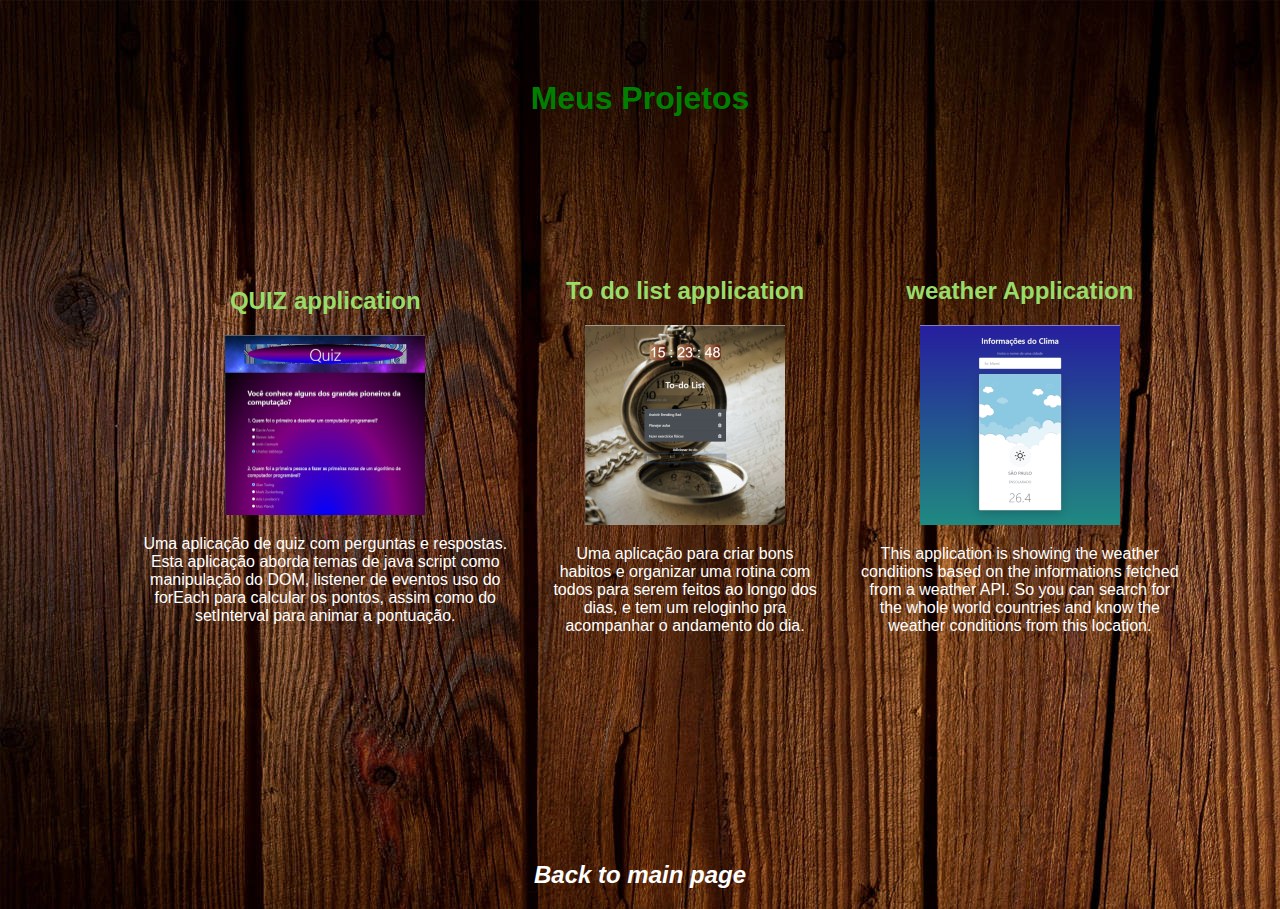
==== projetos/projects.html @ 8588931a "After setting the page on vsCode, pushing it to git to keep improving the page." ====
<!DOCTYPE html>
<html lang="pt-br">

<head>
    <meta charset="UTF-8">
    <meta http-equiv="X-UA-Compatible" content="IE=edge">
    <link rel="stylesheet" href="../style.css">
    <title>projetos</title>
</head>

<body class="project-body">
    <h1 class="project-title">Meus Projetos</h1>
    <section>
        <div class="main-container">
            <div class="sub-container">
                <h2>QUIZ application</h2>
                <a href="https://quizputer.netlify.app" target="_blank">
                    <img class="img-project" src="../img/firstApp-400.png" style="width: 200px;"
                        alt="tela da aplicação">
                </a>
                <p>
                    Uma aplicação de quiz com perguntas e respostas. Esta aplicação aborda temas de java script
                    como manipulação do DOM, listener de eventos uso do forEach para calcular os
                    pontos, assim como do setInterval para animar a pontuação.
                </p>

            </div>
            <div class="sub-container">
                <h2>To do list application</h2>
                <a href="https://timertodolist.netlify.app" target="_blank">
                    <img class="img-project" src="../img/secondApp-400.png" style="width: 200px;"
                        alt="tela da aplicação">
                </a>
                <p>
                    Uma aplicação para criar bons habitos e organizar uma rotina com todos para serem
                    feitos ao longo dos dias, e tem um reloginho pra acompanhar o andamento do dia.
                </p>

            </div>
            <div class="sub-container">
                <h2>weather Application</h2>

                <img class="img-project" src="../img/thirdApp-400.png" style="width: 200px;" alt="">
                <p>
                    This application is showing the weather conditions based on the informations fetched
                    from a weather API. So you can search for the whole world countries and know the weather
                    conditions from this location.
                </p>

            </div>
        </div>

    </section>
    <footer class="project-footer">
        <h2><em><a href="../index.html">Back to main page</a></em></h2>
    </footer>
</body>

</html>
---- style.css ----
body {
    color: white;
    background-image: url(img/robotStation-2000.jpg);
    height: 400px;
    font-family: Arial, Helvetica, sans-serif;
    
}

ul {
    display: flex;
    justify-content: space-between;
    list-style-type: none;
    align-items: center;
    padding: 16px;
}

a {
    color: white;
    text-decoration: none;
}

header img {
    width: 150px;
    height: 150px;
    border-radius: 50%;
    border: 5px solid #5BBE42;

}

.center {
    /* text-align: center; */
    display: flex;
    justify-content: center;
}

h1 {
    color: green;
}

footer img {
    width: 40px;
    height: 40px;
    text-align: center;
}

footer {
    display: flex;
    justify-content: center;
}

footer a {
    margin: 20px;
}

.container {
    padding: 0px 150px;
}

nav a:hover {
    color: green
}

.git-image {
    border-radius: 50%;
}

.linked-image {
    border-radius: 50%;
}

.projects {
    cursor: pointer;
    font-weight: 1000;
    font-size: large;
}

div {
    display: inline-block;
}

.project-body {
    background-image: url(img/woodyBackGround-2000.jpg);
    /* background-size: cover; */
}

h2 {
    color: rgb(152, 221, 106);
}

.main-container {
    display: flex;
    justify-content: center;
    align-items: center;
    justify-content: space-around;
    padding: 90px;
}

.sub-container {
    padding-left: 40px;
    text-align: center;
}

.project-title {
    text-align: center;
    margin-top: 80px;
    margin-bottom: 50px;
    /* padding-left: 80px; */
}

.project-footer {
    margin-top: 100px;
}

.about-me {
    padding-right: 500px;
}

h3 {
    color: #4e7844;
}
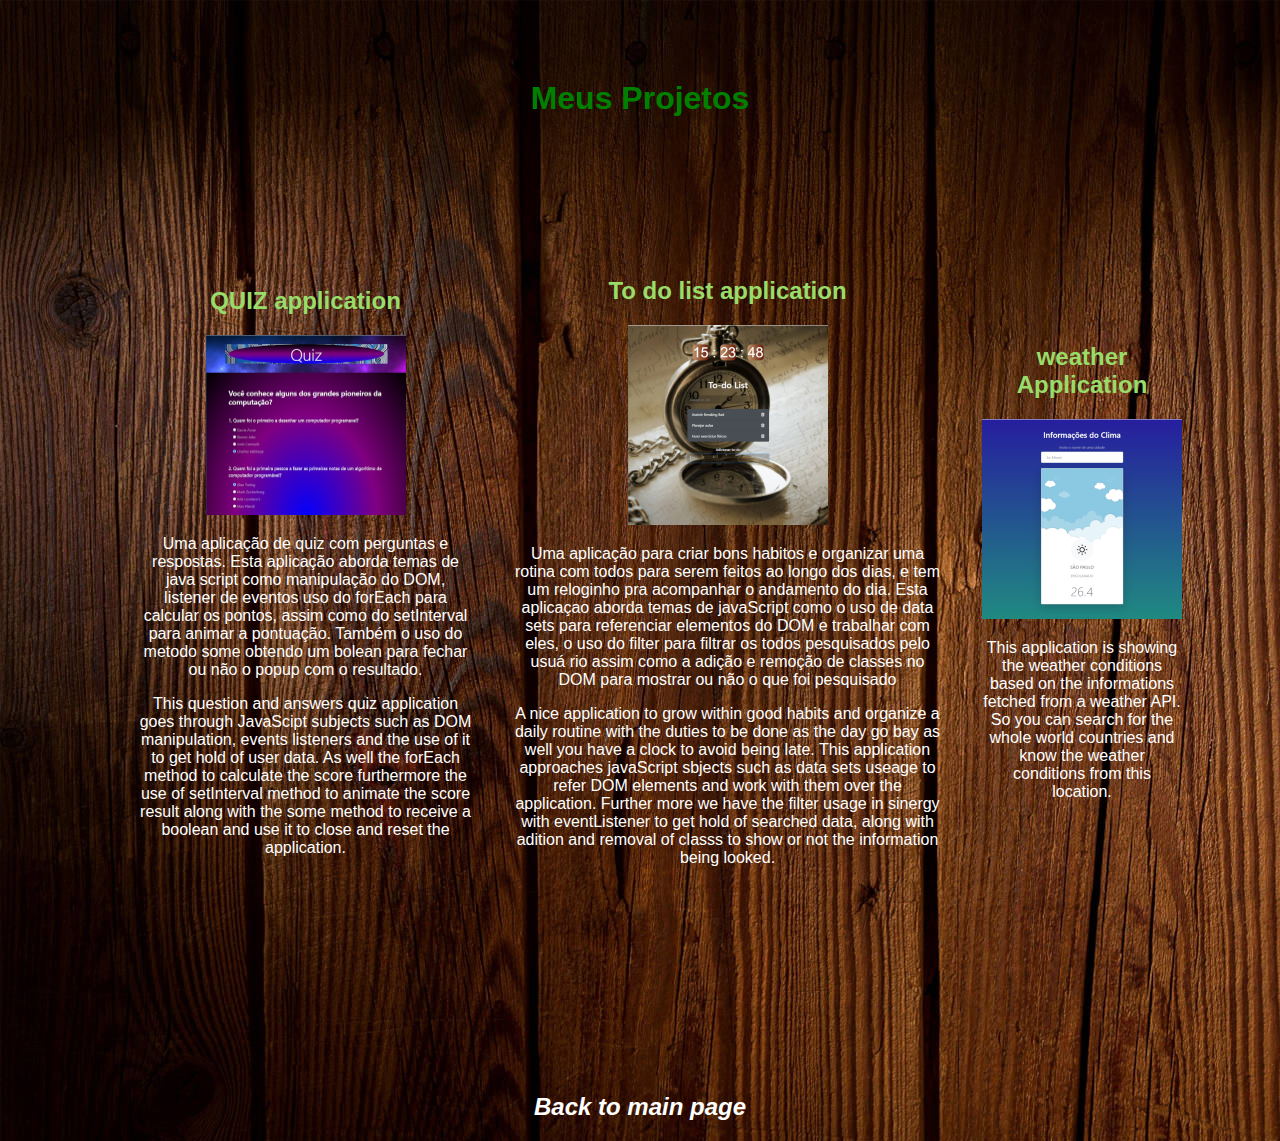
==== commit 09d3cd02: "Editing project paragraphs" ====
--- a/projetos/projects.html
+++ b/projetos/projects.html
@@ -21,7 +21,15 @@
                 <p>
                     Uma aplicação de quiz com perguntas e respostas. Esta aplicação aborda temas de java script
                     como manipulação do DOM, listener de eventos uso do forEach para calcular os
-                    pontos, assim como do setInterval para animar a pontuação.
+                    pontos, assim como do setInterval para animar a pontuação. Também o uso do metodo some
+                    obtendo um bolean para fechar ou não o popup com o resultado.
+                </p>
+                <p>
+                    This question and answers quiz application goes through JavaScipt subjects such as DOM
+                    manipulation, events listeners and the use of it to get hold of user data. As well the
+                    forEach method to calculate the score furthermore the use of setInterval method to animate
+                    the score result along with the some method to receive a boolean and use it to close and
+                    reset the application.
                 </p>
 
             </div>
@@ -33,7 +41,18 @@
                 </a>
                 <p>
                     Uma aplicação para criar bons habitos e organizar uma rotina com todos para serem
-                    feitos ao longo dos dias, e tem um reloginho pra acompanhar o andamento do dia.
+                    feitos ao longo dos dias, e tem um reloginho pra acompanhar o andamento do dia. Esta
+                    aplicaçao aborda temas de javaScript como o uso de data sets para referenciar elementos
+                    do DOM e trabalhar com eles, o uso do filter para filtrar os todos pesquisados pelo usuá
+                    rio assim como a adição e remoção de classes no DOM para mostrar ou não o que foi pesquisado
+                </p>
+                <p>
+                    A nice application to grow within good habits and organize a daily routine with the duties
+                    to be done as the day go bay as well you have a clock to avoid being late. This application
+                    approaches javaScript sbjects such as data sets useage to refer DOM elements and work with
+                    them over the application. Further more we have the filter usage in sinergy with eventListener
+                    to get hold of searched data, along with adition and removal of classs to show or not the
+                    information being looked.
                 </p>
 
             </div>
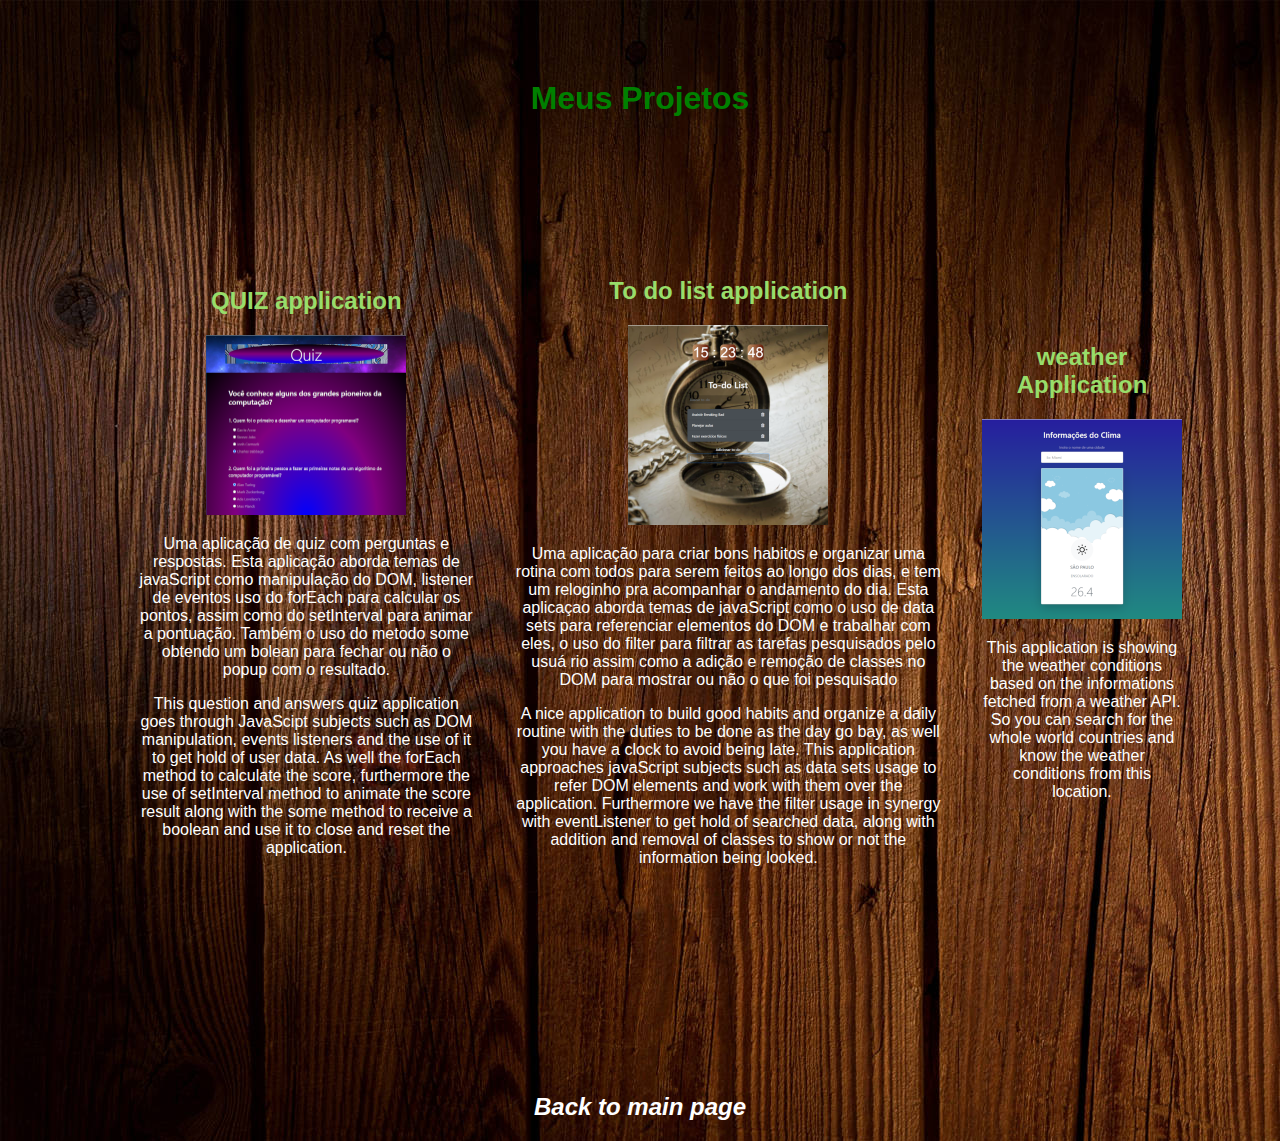
==== commit 2e4d522a: "Editing paragranfs from projects presentation." ====
--- a/projetos/projects.html
+++ b/projetos/projects.html
@@ -19,7 +19,7 @@
                         alt="tela da aplicação">
                 </a>
                 <p>
-                    Uma aplicação de quiz com perguntas e respostas. Esta aplicação aborda temas de java script
+                    Uma aplicação de quiz com perguntas e respostas. Esta aplicação aborda temas de javaScript
                     como manipulação do DOM, listener de eventos uso do forEach para calcular os
                     pontos, assim como do setInterval para animar a pontuação. Também o uso do metodo some
                     obtendo um bolean para fechar ou não o popup com o resultado.
@@ -27,7 +27,7 @@
                 <p>
                     This question and answers quiz application goes through JavaScipt subjects such as DOM
                     manipulation, events listeners and the use of it to get hold of user data. As well the
-                    forEach method to calculate the score furthermore the use of setInterval method to animate
+                    forEach method to calculate the score, furthermore the use of setInterval method to animate
                     the score result along with the some method to receive a boolean and use it to close and
                     reset the application.
                 </p>
@@ -43,15 +43,15 @@
                     Uma aplicação para criar bons habitos e organizar uma rotina com todos para serem
                     feitos ao longo dos dias, e tem um reloginho pra acompanhar o andamento do dia. Esta
                     aplicaçao aborda temas de javaScript como o uso de data sets para referenciar elementos
-                    do DOM e trabalhar com eles, o uso do filter para filtrar os todos pesquisados pelo usuá
+                    do DOM e trabalhar com eles, o uso do filter para filtrar as tarefas pesquisados pelo usuá
                     rio assim como a adição e remoção de classes no DOM para mostrar ou não o que foi pesquisado
                 </p>
                 <p>
-                    A nice application to grow within good habits and organize a daily routine with the duties
-                    to be done as the day go bay as well you have a clock to avoid being late. This application
-                    approaches javaScript sbjects such as data sets useage to refer DOM elements and work with
-                    them over the application. Further more we have the filter usage in sinergy with eventListener
-                    to get hold of searched data, along with adition and removal of classs to show or not the
+                    A nice application to build good habits and organize a daily routine with the duties
+                    to be done as the day go bay, as well you have a clock to avoid being late. This application
+                    approaches javaScript subjects such as data sets usage to refer DOM elements and work with
+                    them over the application. Furthermore we have the filter usage in synergy with eventListener
+                    to get hold of searched data, along with addition and removal of classes to show or not the
                     information being looked.
                 </p>
 
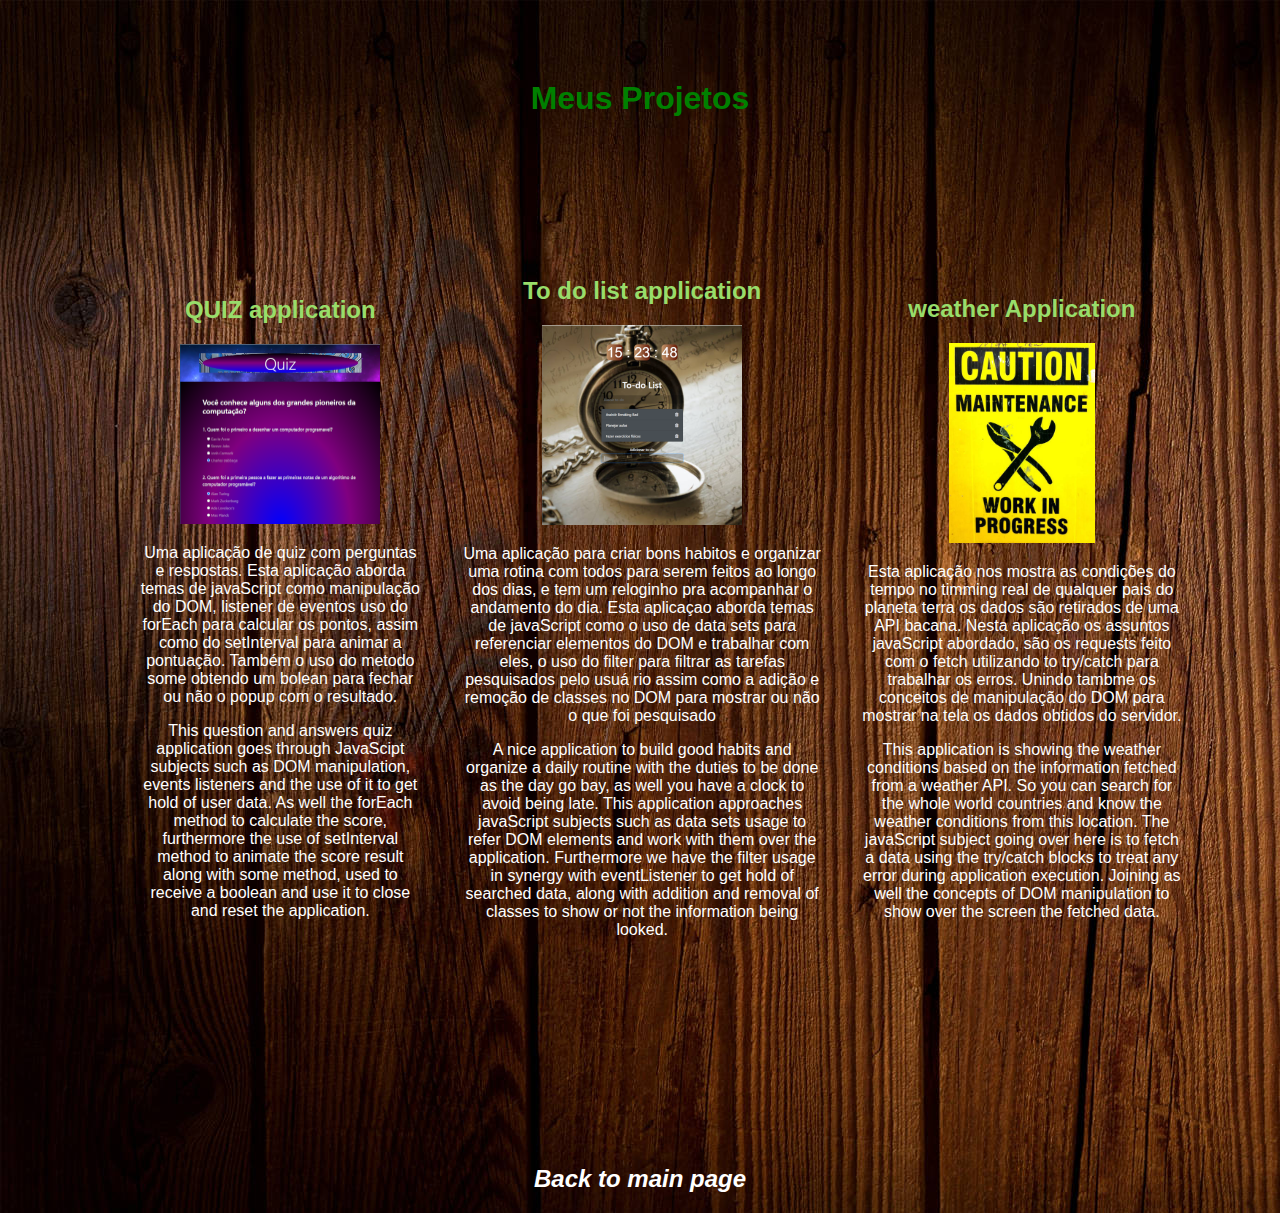
==== commit 19dd0558: "Editing weather projetc construction message" ====
--- a/projetos/projects.html
+++ b/projetos/projects.html
@@ -28,7 +28,7 @@
                     This question and answers quiz application goes through JavaScipt subjects such as DOM
                     manipulation, events listeners and the use of it to get hold of user data. As well the
                     forEach method to calculate the score, furthermore the use of setInterval method to animate
-                    the score result along with the some method to receive a boolean and use it to close and
+                    the score result along with some method, used to receive a boolean and use it to close and
                     reset the application.
                 </p>
 
@@ -59,11 +59,20 @@
             <div class="sub-container">
                 <h2>weather Application</h2>
 
-                <img class="img-project" src="../img/thirdApp-400.png" style="width: 200px;" alt="">
+                <img class="img-project" src="../img/underMaintenance-400.jpg" style=" height: 200px;"
+                    alt="Maintenance">
                 <p>
-                    This application is showing the weather conditions based on the informations fetched
+                    Esta aplicação nos mostra as condições do tempo no timming real de qualquer pais do planeta terra
+                    os dados são retirados de uma API bacana. Nesta aplicação os assuntos javaScript abordado, são
+                    os requests feito com o fetch utilizando to try/catch para trabalhar os erros. Unindo tambme
+                    os conceitos de manipulação do DOM para mostrar na tela os dados obtidos do servidor.
+                </p>
+                <p>
+                    This application is showing the weather conditions based on the information fetched
                     from a weather API. So you can search for the whole world countries and know the weather
-                    conditions from this location.
+                    conditions from this location. The javaScript subject going over here is to fetch a data
+                    using the try/catch blocks to treat any error during application execution. Joining as well
+                    the concepts of DOM manipulation to show over the screen the fetched data.
                 </p>
 
             </div>
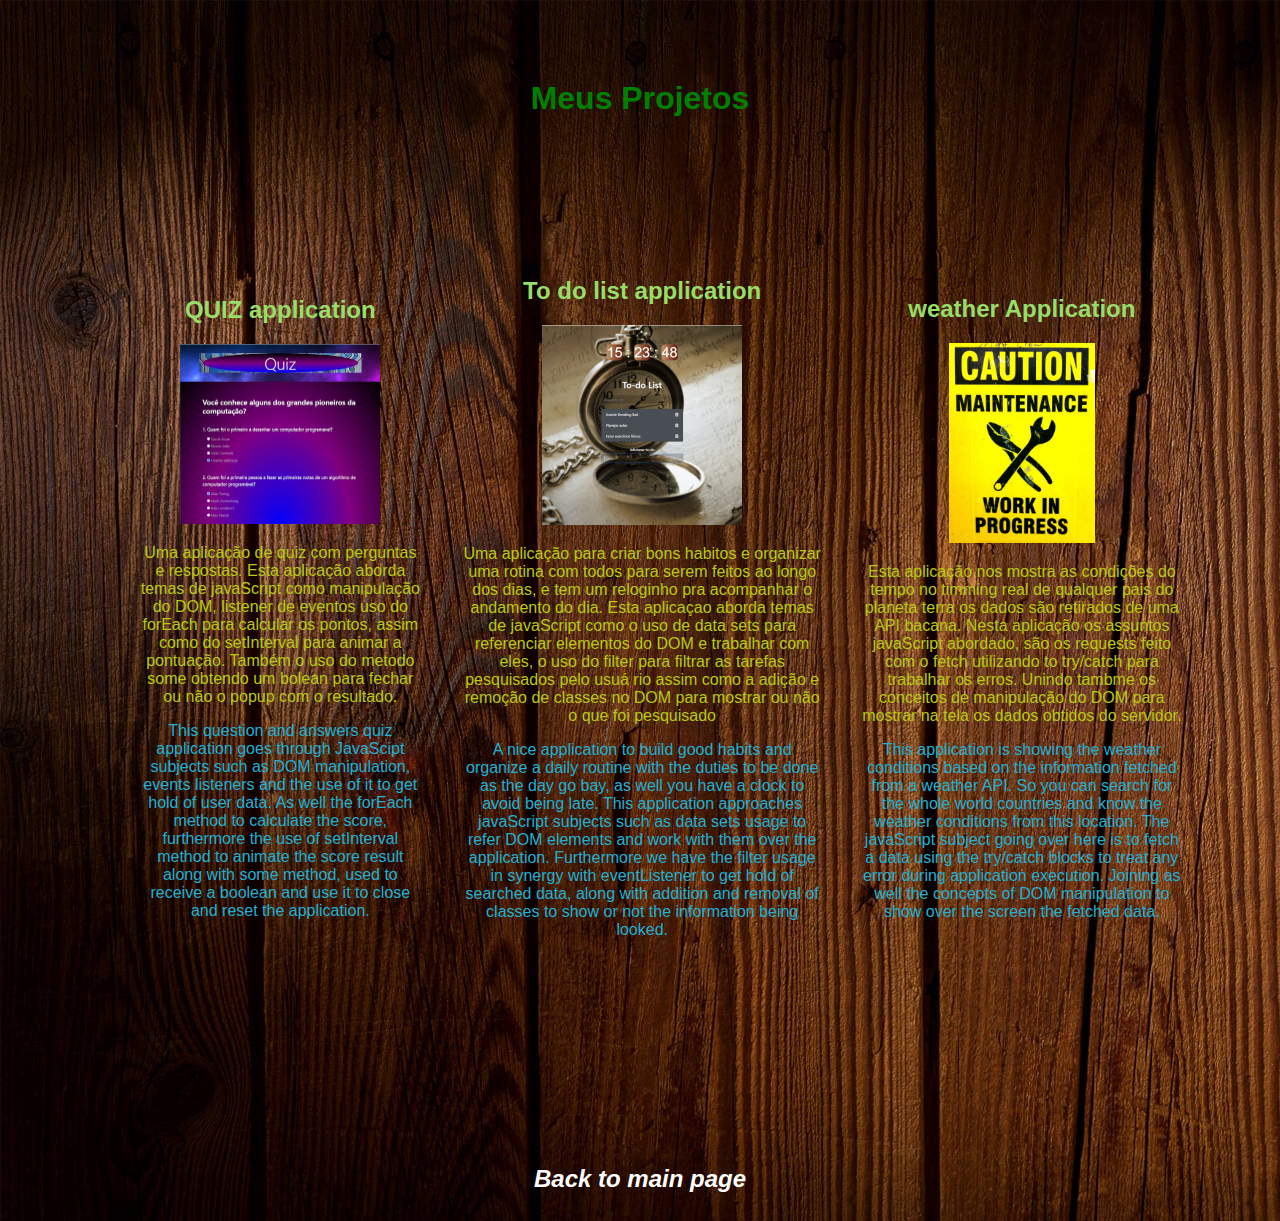
==== commit 7023dba1: "Editting portugueese and english paragraphs." ====
--- a/projetos/projects.html
+++ b/projetos/projects.html
@@ -18,13 +18,13 @@
                     <img class="img-project" src="../img/firstApp-400.png" style="width: 200px;"
                         alt="tela da aplicação">
                 </a>
-                <p>
+                <p class="portuguese">
                     Uma aplicação de quiz com perguntas e respostas. Esta aplicação aborda temas de javaScript
                     como manipulação do DOM, listener de eventos uso do forEach para calcular os
                     pontos, assim como do setInterval para animar a pontuação. Também o uso do metodo some
                     obtendo um bolean para fechar ou não o popup com o resultado.
                 </p>
-                <p>
+                <p class="English">
                     This question and answers quiz application goes through JavaScipt subjects such as DOM
                     manipulation, events listeners and the use of it to get hold of user data. As well the
                     forEach method to calculate the score, furthermore the use of setInterval method to animate
@@ -39,14 +39,14 @@
                     <img class="img-project" src="../img/secondApp-400.png" style="width: 200px;"
                         alt="tela da aplicação">
                 </a>
-                <p>
+                <p class="portuguese">
                     Uma aplicação para criar bons habitos e organizar uma rotina com todos para serem
                     feitos ao longo dos dias, e tem um reloginho pra acompanhar o andamento do dia. Esta
                     aplicaçao aborda temas de javaScript como o uso de data sets para referenciar elementos
                     do DOM e trabalhar com eles, o uso do filter para filtrar as tarefas pesquisados pelo usuá
                     rio assim como a adição e remoção de classes no DOM para mostrar ou não o que foi pesquisado
                 </p>
-                <p>
+                <p class="English">
                     A nice application to build good habits and organize a daily routine with the duties
                     to be done as the day go bay, as well you have a clock to avoid being late. This application
                     approaches javaScript subjects such as data sets usage to refer DOM elements and work with
@@ -61,13 +61,13 @@
 
                 <img class="img-project" src="../img/underMaintenance-400.jpg" style=" height: 200px;"
                     alt="Maintenance">
-                <p>
+                <p class="portuguese">
                     Esta aplicação nos mostra as condições do tempo no timming real de qualquer pais do planeta terra
                     os dados são retirados de uma API bacana. Nesta aplicação os assuntos javaScript abordado, são
                     os requests feito com o fetch utilizando to try/catch para trabalhar os erros. Unindo tambme
                     os conceitos de manipulação do DOM para mostrar na tela os dados obtidos do servidor.
                 </p>
-                <p>
+                <p class="English">
                     This application is showing the weather conditions based on the information fetched
                     from a weather API. So you can search for the whole world countries and know the weather
                     conditions from this location. The javaScript subject going over here is to fetch a data
--- a/style.css
+++ b/style.css
@@ -1,9 +1,9 @@
 body {
     color: white;
-    background-image: url(img/robotStation-2000.jpg);
-    height: 400px;
+    background-image: url(img/robotStation-2500.jpg);
+    /* height: 400px; */
     font-family: Arial, Helvetica, sans-serif;
-    
+    /* background-size: cover; */
 }
 
 ul {
@@ -112,9 +112,19 @@
 }
 
 .about-me {
-    padding-right: 500px;
+    padding-right: 400px;
 }
 
 h3 {
     color: #4e7844;
+}
+
+.English {
+    color: rgb(34, 176, 211);
+    font-family: Verdana, Geneva, Tahoma, sans-serif;
+}
+
+.portuguese {
+    color: #b8ca12;
+    font-family: 'Segoe UI', Tahoma, Geneva, Verdana, sans-serif;
 }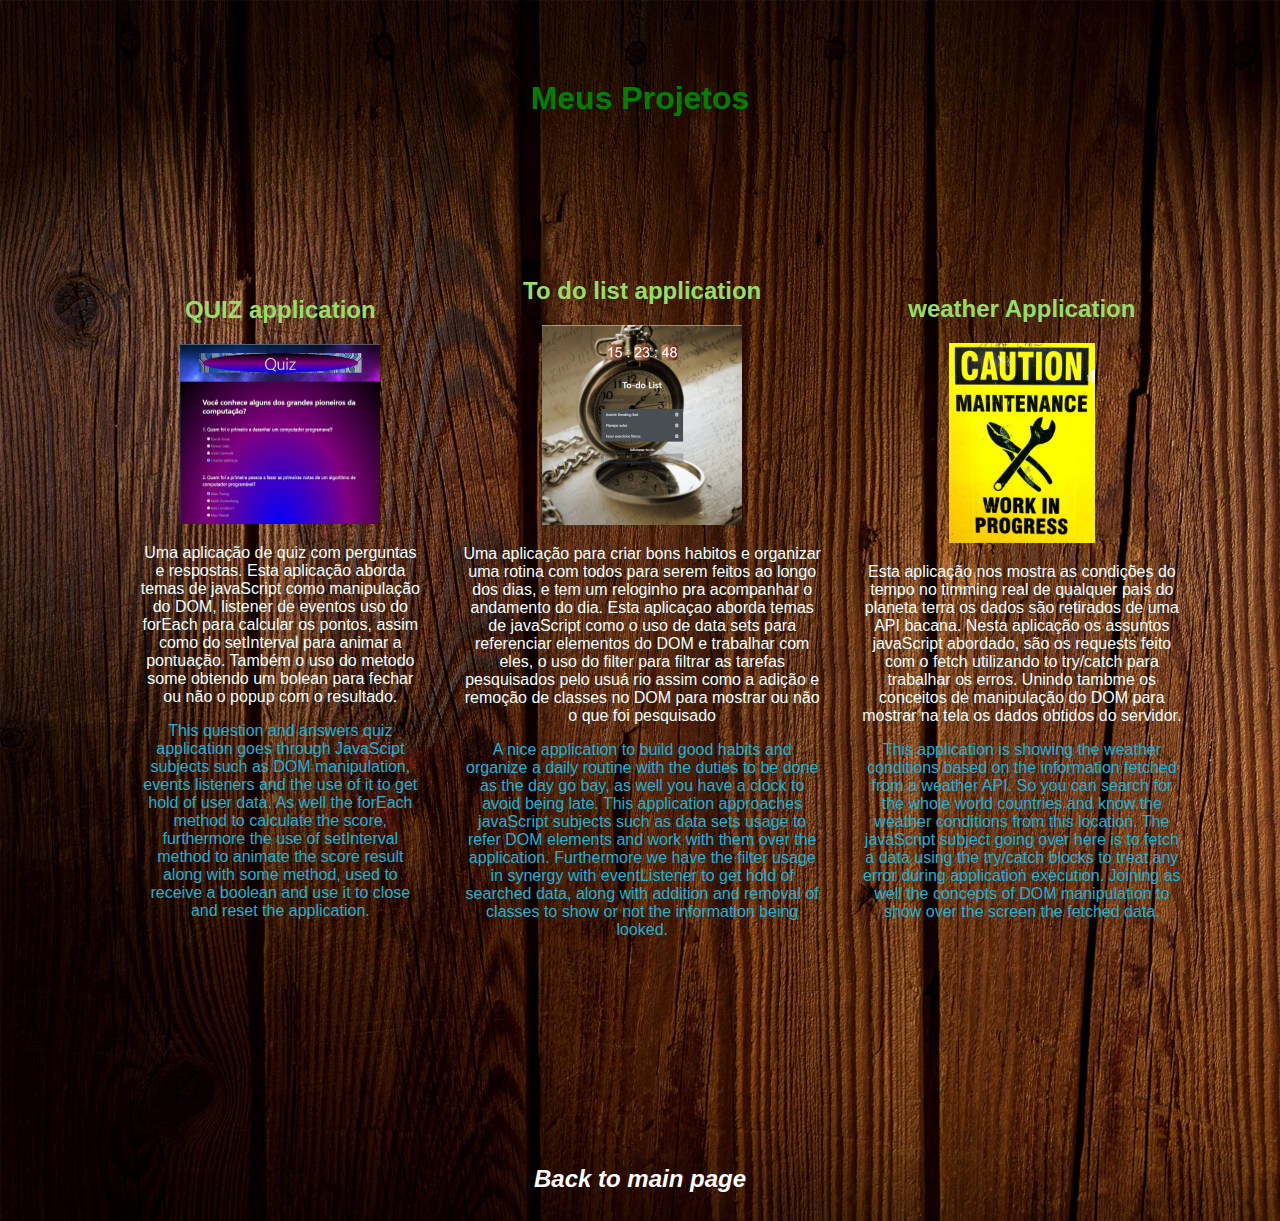
==== commit 25782071: "Adjusting colors over the application." ====
--- a/projetos/projects.html
+++ b/projetos/projects.html
@@ -18,7 +18,7 @@
                     <img class="img-project" src="../img/firstApp-400.png" style="width: 200px;"
                         alt="tela da aplicação">
                 </a>
-                <p class="portuguese">
+                <p class="portuguese-project">
                     Uma aplicação de quiz com perguntas e respostas. Esta aplicação aborda temas de javaScript
                     como manipulação do DOM, listener de eventos uso do forEach para calcular os
                     pontos, assim como do setInterval para animar a pontuação. Também o uso do metodo some
@@ -39,7 +39,7 @@
                     <img class="img-project" src="../img/secondApp-400.png" style="width: 200px;"
                         alt="tela da aplicação">
                 </a>
-                <p class="portuguese">
+                <p class="portuguese-project">
                     Uma aplicação para criar bons habitos e organizar uma rotina com todos para serem
                     feitos ao longo dos dias, e tem um reloginho pra acompanhar o andamento do dia. Esta
                     aplicaçao aborda temas de javaScript como o uso de data sets para referenciar elementos
@@ -61,7 +61,7 @@
 
                 <img class="img-project" src="../img/underMaintenance-400.jpg" style=" height: 200px;"
                     alt="Maintenance">
-                <p class="portuguese">
+                <p class="portuguese-project">
                     Esta aplicação nos mostra as condições do tempo no timming real de qualquer pais do planeta terra
                     os dados são retirados de uma API bacana. Nesta aplicação os assuntos javaScript abordado, são
                     os requests feito com o fetch utilizando to try/catch para trabalhar os erros. Unindo tambme
--- a/style.css
+++ b/style.css
@@ -125,6 +125,12 @@
 }
 
 .portuguese {
-    color: #b8ca12;
-    font-family: 'Segoe UI', Tahoma, Geneva, Verdana, sans-serif;
+    color: #4d23d7c9;
+    font-family: 'Franklin Gothic Medium', 'Arial Narrow', Arial, sans-serif;
+    font-weight: 50;
+    font-size: large;
+}
+
+.portuguese-project {
+    color: azure;
 }